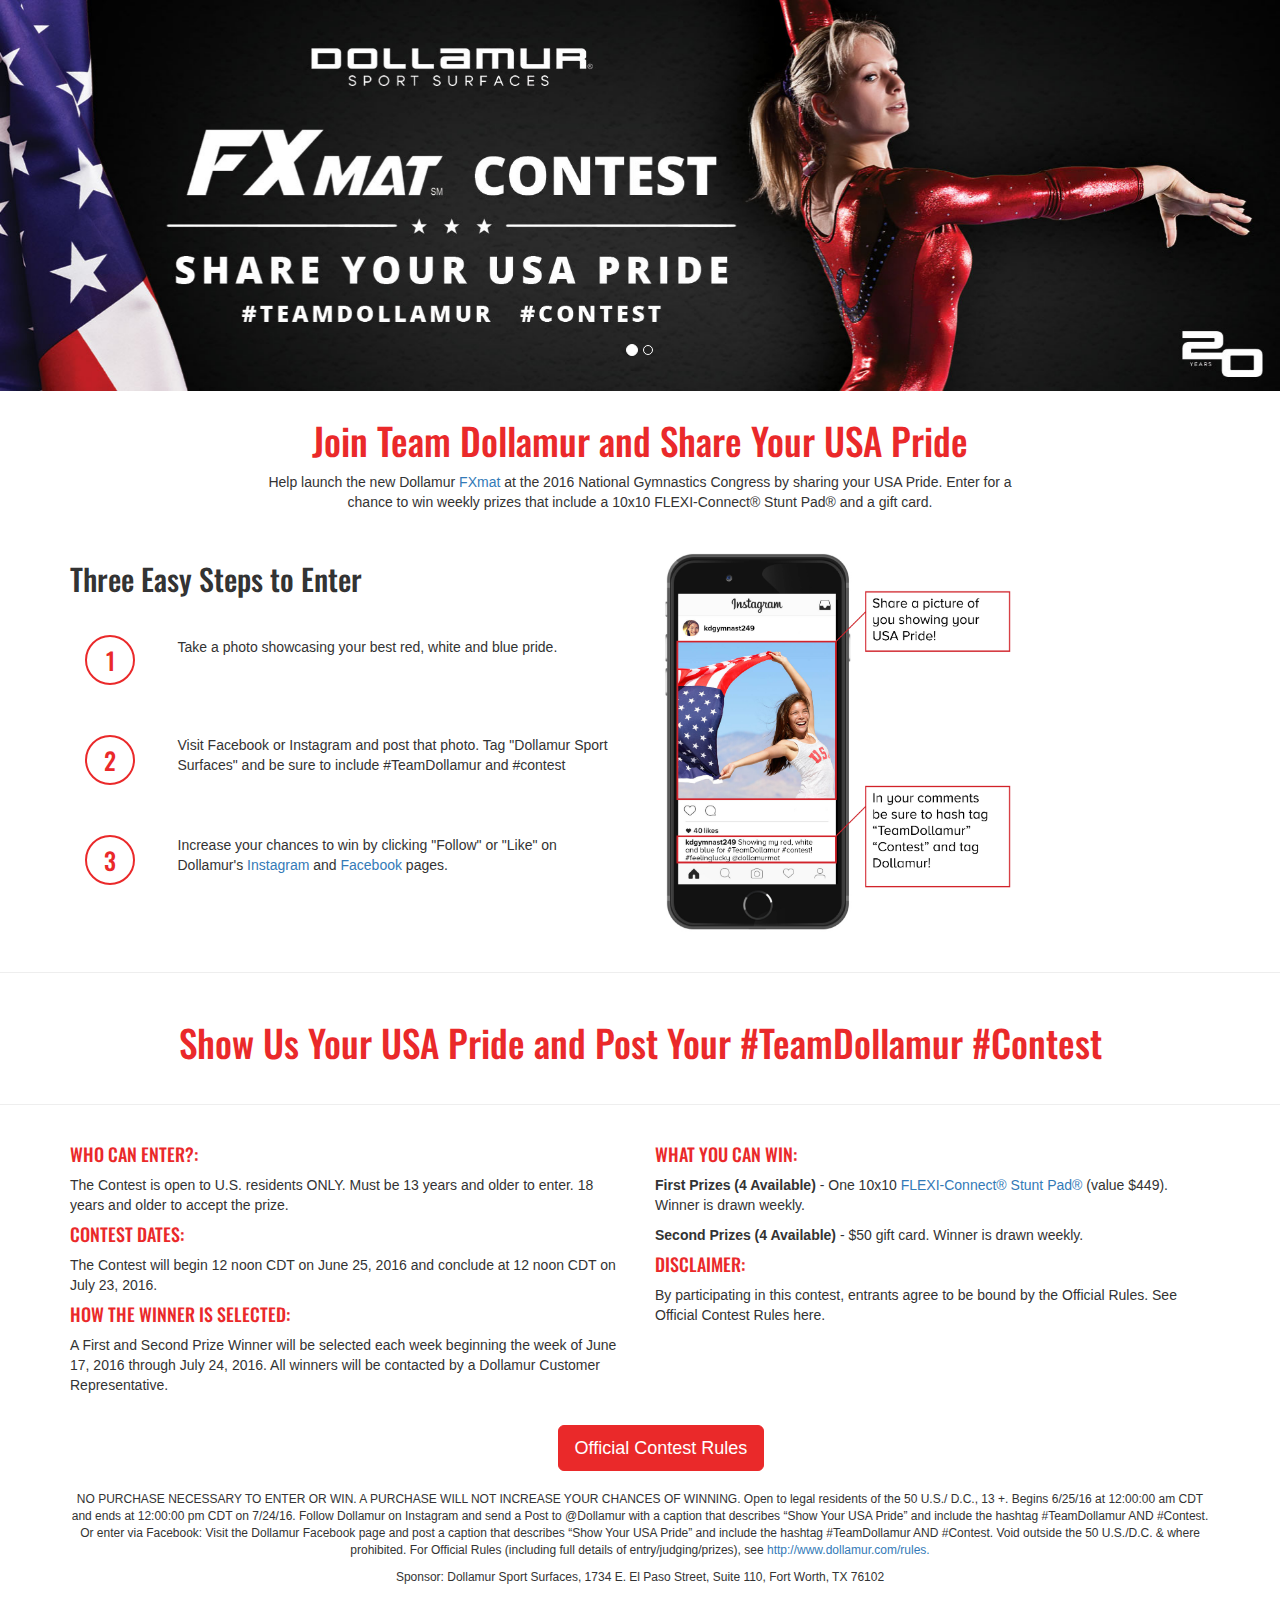
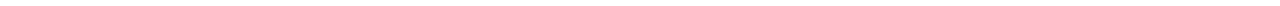
==== index.html @ a822431b "pagination and media query" ====
<!DOCTYPE html>
	<head>
		<html lang="en">
		<meta http-equiv="X-UA-Compatible" content="IE=edge">
		<meta name="viewport" content="width=device-width, initial-scale=1, maximum-scale=1, user-scalable=no">
		<meta name="description" content="FXMat Gymnastics Contest by Dollamur. Each week one lucky contestant will win a Flexi Mat">
		<title>Help Launch the new FXmat| Dollamur</title>
		
		<link href='https://fonts.googleapis.com/css?family=Oswald:400,700' rel='stylesheet' type='text/css'>
		<link rel="stylesheet" href="https://maxcdn.bootstrapcdn.com/bootstrap/3.3.6/css/bootstrap.min.css">
		<link rel="stylesheet" type="text/css" href="css/style.css">
	</head>

	<body>

		<header> 
			<!-- Banner Image -->
			<div id="carousel-example-generic" class="carousel slide" data-ride="carousel">
				
				<!-- Indicators -->
			  	<ol class="carousel-indicators"> 
			    	<li data-target="#carousel-example-generic" data-slide-to="0" class="active"></li>
			    	<li data-target="#carousel-example-generic" data-slide-to="1"></li>
			  	</ol>
			  	<!-- End Indicators --> 

			  	<!-- Wrapper for slides -->
			  	<div class="carousel-inner" role="listbox"> 
			    	<div class="item active">
			      	<img data-src="images/Dollamur-FXMat-Hero.jpeg" alt="Dollamur - FXMat Contest - Share Your USA Pride" src="images/Dollamur-FXMat-Hero.jpeg" class="img-responsive" data-holder-render="true">
			      	<div class="carousel-caption"></div>
			    	</div>

			    	<div class="item">
			      	<img data-src="images/Dollamur-FXMat-Hero.jpeg" alt="Dollamur - FXMat Contest - Share Your USA Pride" src="images/Dollamur-FXMat-Hero-2.jpeg" class="img-responsive" data-holder-render="true">
			      	<div class="carousel-caption"></div>
			    	</div>
				</div> 
				<!-- End Wrapper for slides -->
			
				<!-- Controls -->
				<!-- <a class="left carousel-control" href="#carousel-example-generic" role="button" data-slide="prev">
			    	<span class="glyphicon glyphicon-chevron-left" aria-hidden="true"></span>
			    	<span class="sr-only">Previous</span>
			  		</a>
				<a class="right carousel-control" href="#carousel-example-generic" role="button" data-slide="next">
					<span class="glyphicon glyphicon-chevron-right" aria-hidden="true"></span>
				    <span class="sr-only">Next</span>
				</a> -->
				<!-- End Controls -->

			</div>
			
		</header>

		<!-- Title & Intro -->
		<section> 
			<div class="container">
				<div class="row">
					<h1 class="text-center">Join Team Dollamur and Share Your USA Pride</h1>
				</div>
				<div class="row">
					<div class="col-md-2"></div>
					<div class="col-md-8">
						<p class="text-center">Help launch the new Dollamur <a href="http://www.dollamur.com/gymnastics/fxmat" target="_blank">FXmat</a> at the 2016 National Gymnastics Congress by sharing your USA Pride. Enter for a chance to win weekly prizes that include a 10x10 FLEXI-Connect® Stunt Pad® and a gift card.</p>
					</div>
					<div class="col-md-2"></div>
				</div>
			</div>
		</section>
		<!-- End Title -->

		<!-- Steps & Example Post -->
		<section> 
			<div class="container">
				<div class="row">
					<div class="col-md-6">
						<!-- <h2>Steps</h2> -->
						<h2>Three Easy Steps to Enter</h2>
						<div class="row buff">
							<div class="col-md-2">
								<div class="circle">
									<h3 class="text-center">1</h3>
								</div>
							</div>
							<div class="col-md-10">
								<p class="steps-content">Take a photo showcasing your best red, white and blue pride.</p>
							</div>
						</div>
						<div class="row buff">
							<div class="col-md-2">
								<div class="circle">
									<h3 class="text-center">2</h3>
								</div>
							</div>
							<div class="col-md-10">
								<p>Visit Facebook or Instagram and post that photo. Tag "Dollamur Sport Surfaces" and be sure to include #TeamDollamur and #contest</p>
							</div>
						</div>
						<div class="row buff">
							<div class="col-md-2">
								<div class="circle">
									<h3 class="text-center">3</h3>
								</div>
							</div>
							<div class="col-md-10">
								<p>Increase your chances to win by clicking "Follow" or "Like" on Dollamur's <a href="https://www.instagram.com/dollamurmats" target="_blank">Instagram</a> and <a href="https://www.facebook.com/Dollamur" target="_blank">Facebook</a> pages.</p>
							</div>
						</div>

					</div>
					<div class="col-md-6">
						<!-- <h2>Example Post</h2> -->
						<img src="images/Dollamur-FXMat-Instagram-Example-Callout.jpeg" alt="Example Instagram Post - Dollamur" class="img-responsive">
					</div>

				</div>
			</div>
		</section> 
		<!-- End Steps & Example Post -->

		<hr>

		<!-- Title & Instagram -->
		<section> 
			<div class="container">
				<div class="row">
					<h1 class="text-center">Show Us Your USA Pride and Post Your #TeamDollamur #Contest</h1>
				</div>
				<div class="row">
					<!-- LightWidget WIDGET -->
					<!-- <script src="http://lightwidget.com/widgets/lightwidget.js"></script> -->
					<!-- <iframe src="http://lightwidget.com/widgets/e1f8e03f7d71503ab2bb5f671f426909.html" id="lightwidget_e1f8e03f7d" name="lightwidget_e1f8e03f7d"  scrolling="no" allowtransparency="true" class="lightwidget-widget" style="width: 100%; border: 0; overflow: hidden;"></iframe> -->
				</div>
			</div>

		</section> 
		<!-- End Title & Instagram -->

		<hr>

		<!-- Contest Info -->
		<section> 
			<div class="container">
				<div class="row">
					<div class="col-md-6">
						<h4>WHO CAN ENTER?:</h4>

						<p>The Contest is open to U.S. residents ONLY. Must be 13 years and older to enter. 18 years and older to accept the prize.</p>

						<h4>CONTEST DATES:</h4>

						<p>The Contest will begin 12 noon CDT on June 25, 2016 and conclude at 12 noon CDT on July 23, 2016.</p>

						<h4>HOW THE WINNER IS SELECTED:</h4>

						<p>A First and Second Prize Winner will be selected each week beginning the week of June 17, 2016 through July 24, 2016. All winners will be contacted by a Dollamur Customer Representative.</p>

					</div>
					<div class="col-md-6">
						<h4>WHAT YOU CAN WIN:</h4>

						<p><strong>First Prizes (4 Available)</strong> - One 10x10 <a href="http://www.dollamur.com/gymnastics/flexi-connect-stunt-pad.html" target="_blank">FLEXI-Connect® Stunt Pad®</a> (value $449). Winner is drawn weekly.</p>

						<p><strong>Second Prizes (4 Available)</strong> - $50 gift card. Winner is drawn weekly.</p>

						<h4>DISCLAIMER:</h4>

						<p>By participating in this contest, entrants agree to be bound by the Official Rules. See Official Contest Rules here.</p>

					</div>
				</div>
			</div>
		</section> 
		<!-- End Contest Info -->

		<!-- Legal -->
		<section> 
			<div class="container">
				<div class="row">
					<div class="col-md-12 col-md-offset-5">
						<a class="btn btn-primary btn-lg" href="rules.html" role="button">Official Contest Rules</a>
					</div>
				</div>
				<br>
				<p class="text-center legal">NO PURCHASE NECESSARY TO ENTER OR WIN. A PURCHASE WILL NOT INCREASE YOUR CHANCES OF WINNING. Open to legal residents of the 50 U.S./ D.C., 13 +. Begins 6/25/16 at 12:00:00 am CDT and ends at 12:00:00 pm CDT on 7/24/16. Follow Dollamur on Instagram and send a Post to @Dollamur with a caption that describes “Show Your USA Pride” and include the hashtag #TeamDollamur AND #Contest. Or enter via Facebook: Visit the Dollamur Facebook page and post a caption that describes “Show Your USA Pride” and include the hashtag #TeamDollamur AND #Contest. Void outside the 50 U.S./D.C. &amp; where prohibited. For Official Rules (including full details of entry/judging/prizes), see <a href="rules.html">http://www.dollamur.com/rules.</a></p>

				<p class="text-center legal">Sponsor: Dollamur Sport Surfaces, 1734 E. El Paso Street, Suite 110, Fort Worth, TX 76102</p>
			</div>

		</section> 
		<!-- End Legal -->

		<script src="https://ajax.googleapis.com/ajax/libs/jquery/1.11.3/jquery.min.js"></script>
		<script src="https://maxcdn.bootstrapcdn.com/bootstrap/3.3.6/js/bootstrap.min.js"></script>
	</body>

</html>
---- css/style.css ----
/* Style Sheet for Dollamur FXMat Contest Landing Page */
/* Buffalo.Agency */

html {
	font-size: 16px;
}
body {
	font-family: 'Arial', 'Helvetica', sans-serif;
}
h1, h2, h3, h4, h5, h6 {
	font-family: 'Oswald', 'georgia', sans-serif;
}
h1 {
	font-size: 2.66em;
	color: #ea292a;
}
h3 {
	color: #ea292a;
	margin-top: 10px;
}
h4 {
	color: #ea292a;
}
section {
	padding: 10px 0;
}
.legal {
	font-size: 12px;
}
.circle {
	width: 50px;
	height: 50px;
	border: 2px solid #ea292a;
	border-radius: 50%;
	margin-bottom: 10px;
}
.buff {
	margin: 40px 0;
}
.steps-content {
	line-height: 1.75;
}
.col-md-6 > img {
	height: 400px;
	width: auto;
}
.btn {
	border-color: #ea292a;
	background-color: #ea292a;
}

.btn:hover {
	border-color: #f06768;
	background-color: #f06768;
}

@media screen and (max-width: 767px) {

	h1 {
		font-size: 2.45em;
		color: #ea292a;
	}

	.carousel-indicators {
		display: none;
	}

}
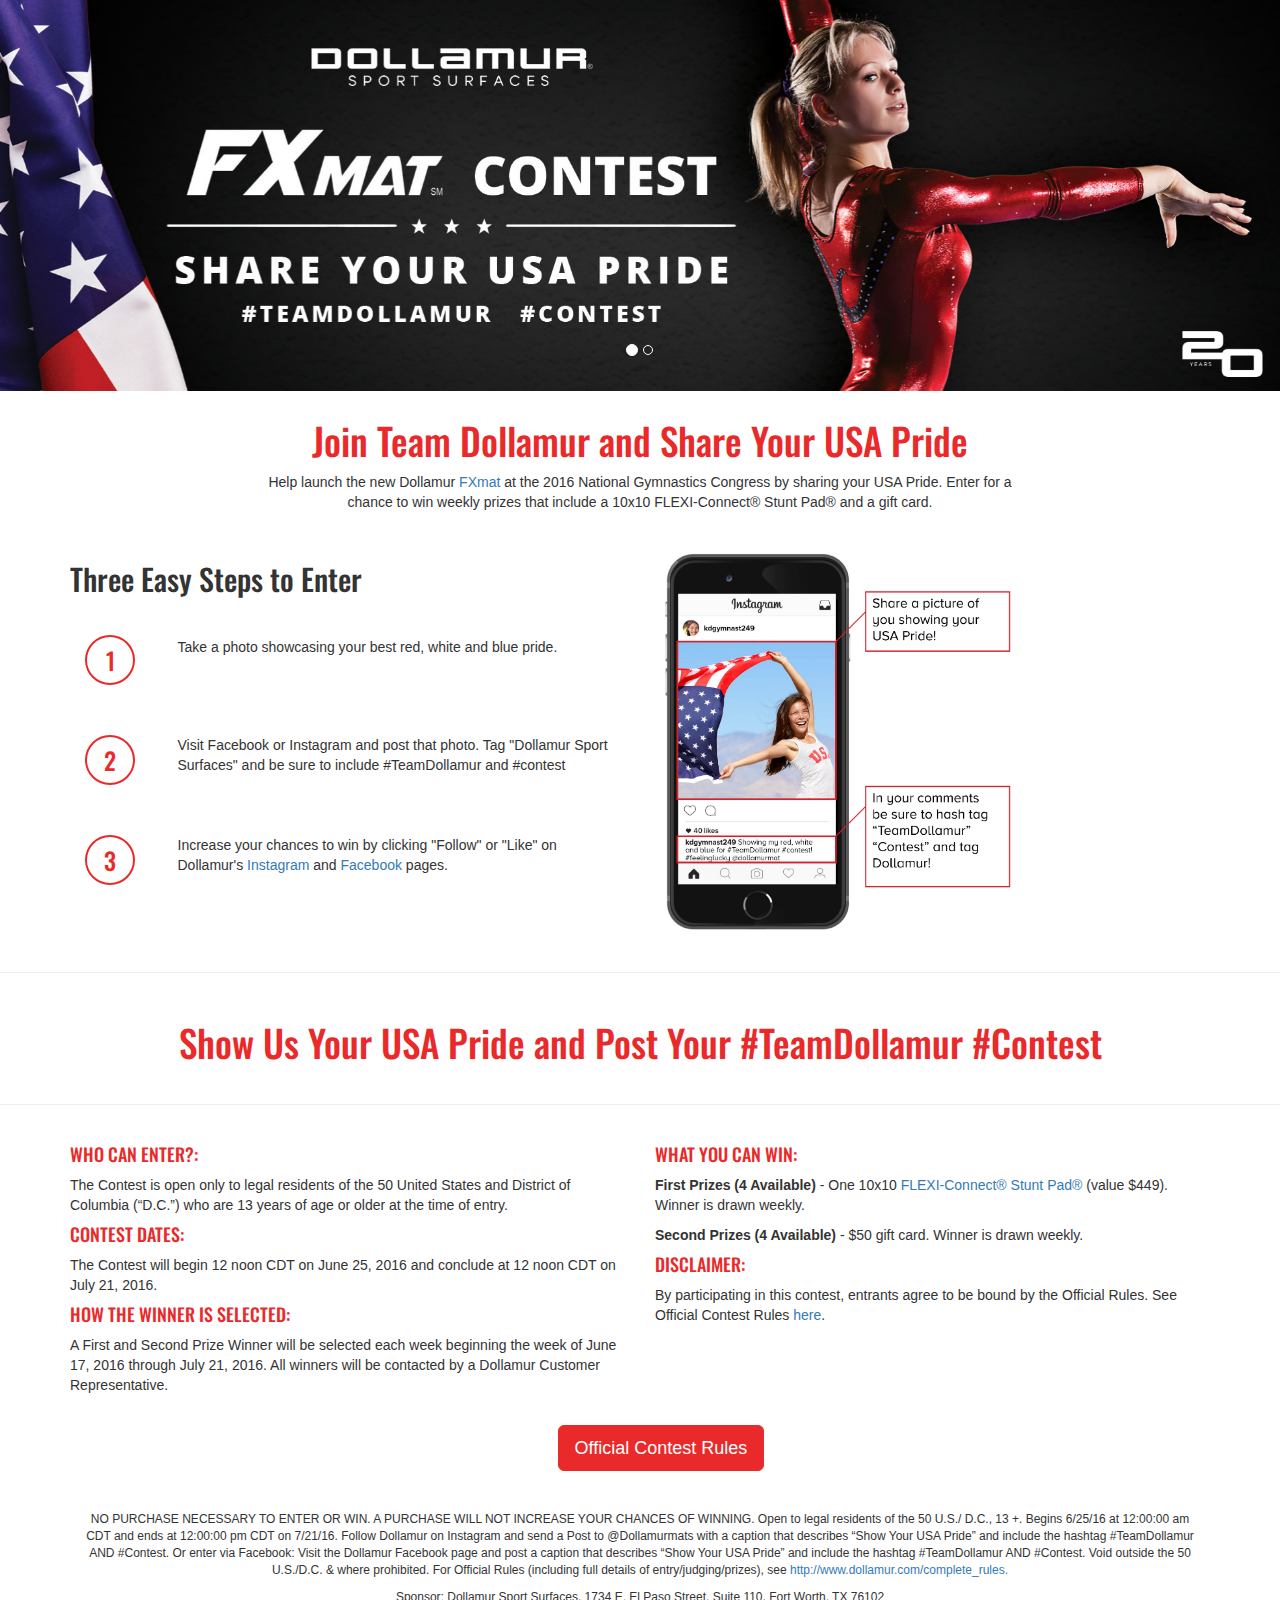
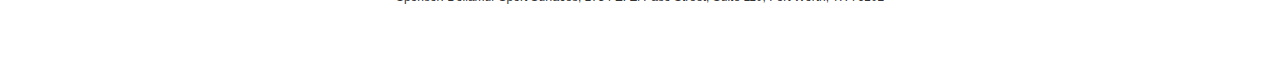
==== commit c2feda09: "4th Int" ====
--- a/index.html
+++ b/index.html
@@ -9,6 +9,24 @@
 		<link href='https://fonts.googleapis.com/css?family=Oswald:400,700' rel='stylesheet' type='text/css'>
 		<link rel="stylesheet" href="https://maxcdn.bootstrapcdn.com/bootstrap/3.3.6/css/bootstrap.min.css">
 		<link rel="stylesheet" type="text/css" href="css/style.css">
+		<!-- BEGIN GOOGLE ANALYTICS CODEs -->
+		<script type="text/javascript">
+		//<![CDATA[
+		    var _gaq = _gaq || [];
+
+		_gaq.push(['_setAccount', 'UA-17801522-1']);
+
+		_gaq.push(['_trackPageview']);
+		    
+		    (function() {
+		        var ga = document.createElement('script'); ga.type = 'text/javascript'; ga.async = true;
+		        ga.src = ('https:' == document.location.protocol ? 'https://ssl' : 'http://www') + '.google-analytics.com/ga.js';
+		        var s = document.getElementsByTagName('script')[0]; s.parentNode.insertBefore(ga, s);
+		    })();
+
+		//]]>
+		</script>
+		<!-- END GOOGLE ANALYTICS CODE -->
 	</head>
 
 	<body>
@@ -75,8 +93,8 @@
 			<div class="container">
 				<div class="row">
 					<div class="col-md-6">
-						<!-- <h2>Steps</h2> -->
 						<h2>Three Easy Steps to Enter</h2>
+						
 						<div class="row buff">
 							<div class="col-md-2">
 								<div class="circle">
@@ -87,6 +105,8 @@
 								<p class="steps-content">Take a photo showcasing your best red, white and blue pride.</p>
 							</div>
 						</div>
+					
+					
 						<div class="row buff">
 							<div class="col-md-2">
 								<div class="circle">
@@ -97,6 +117,8 @@
 								<p>Visit Facebook or Instagram and post that photo. Tag "Dollamur Sport Surfaces" and be sure to include #TeamDollamur and #contest</p>
 							</div>
 						</div>
+					
+					
 						<div class="row buff">
 							<div class="col-md-2">
 								<div class="circle">
@@ -107,11 +129,11 @@
 								<p>Increase your chances to win by clicking "Follow" or "Like" on Dollamur's <a href="https://www.instagram.com/dollamurmats" target="_blank">Instagram</a> and <a href="https://www.facebook.com/Dollamur" target="_blank">Facebook</a> pages.</p>
 							</div>
 						</div>
-
+						
 					</div>
 					<div class="col-md-6">
 						<!-- <h2>Example Post</h2> -->
-						<img src="images/Dollamur-FXMat-Instagram-Example-Callout.jpeg" alt="Example Instagram Post - Dollamur" class="img-responsive">
+						<img src="images/Dollamur-FXMat-Instagram-Example-Callout.jpeg" alt="Example Instagram Post - Dollamur" class="img-responsive example-img">
 					</div>
 
 				</div>
@@ -127,13 +149,12 @@
 				<div class="row">
 					<h1 class="text-center">Show Us Your USA Pride and Post Your #TeamDollamur #Contest</h1>
 				</div>
-				<div class="row">
-					<!-- LightWidget WIDGET -->
-					<!-- <script src="http://lightwidget.com/widgets/lightwidget.js"></script> -->
-					<!-- <iframe src="http://lightwidget.com/widgets/e1f8e03f7d71503ab2bb5f671f426909.html" id="lightwidget_e1f8e03f7d" name="lightwidget_e1f8e03f7d"  scrolling="no" allowtransparency="true" class="lightwidget-widget" style="width: 100%; border: 0; overflow: hidden;"></iframe> -->
-				</div>
-			</div>
-
+				<!-- LightWidget WIDGET -->
+				<!-- <div class="row">
+					<script src="http://lightwidget.com/widgets/lightwidget.js"></script>
+					<iframe src="http://lightwidget.com/widgets/e1f8e03f7d71503ab2bb5f671f426909.html" id="lightwidget_e1f8e03f7d" name="lightwidget_e1f8e03f7d"  scrolling="no" allowtransparency="true" class="lightwidget-widget" style="width: 100%; border: 0; overflow: hidden;"></iframe>
+				</div> -->
+			</div>
 		</section> 
 		<!-- End Title & Instagram -->
 
@@ -146,15 +167,15 @@
 					<div class="col-md-6">
 						<h4>WHO CAN ENTER?:</h4>
 
-						<p>The Contest is open to U.S. residents ONLY. Must be 13 years and older to enter. 18 years and older to accept the prize.</p>
+						<p>The Contest is open only to legal residents of the 50 United States and District of Columbia (“D.C.”) who are 13 years of age or older at the time of entry.</p>
 
 						<h4>CONTEST DATES:</h4>
 
-						<p>The Contest will begin 12 noon CDT on June 25, 2016 and conclude at 12 noon CDT on July 23, 2016.</p>
+						<p>The Contest will begin 12 noon CDT on June 25, 2016 and conclude at 12 noon CDT on July 21, 2016.</p>
 
 						<h4>HOW THE WINNER IS SELECTED:</h4>
 
-						<p>A First and Second Prize Winner will be selected each week beginning the week of June 17, 2016 through July 24, 2016. All winners will be contacted by a Dollamur Customer Representative.</p>
+						<p>A First and Second Prize Winner will be selected each week beginning the week of June 17, 2016 through July 21, 2016. All winners will be contacted by a Dollamur Customer Representative.</p>
 
 					</div>
 					<div class="col-md-6">
@@ -166,7 +187,7 @@
 
 						<h4>DISCLAIMER:</h4>
 
-						<p>By participating in this contest, entrants agree to be bound by the Official Rules. See Official Contest Rules here.</p>
+						<p>By participating in this contest, entrants agree to be bound by the Official Rules. See Official Contest Rules <a href="http://dollamur.com/fxmat/complete_rules.html" target="_blank">here</a>.</p>
 
 					</div>
 				</div>
@@ -179,13 +200,17 @@
 			<div class="container">
 				<div class="row">
 					<div class="col-md-12 col-md-offset-5">
-						<a class="btn btn-primary btn-lg" href="rules.html" role="button">Official Contest Rules</a>
-					</div>
-				</div>
-				<br>
-				<p class="text-center legal">NO PURCHASE NECESSARY TO ENTER OR WIN. A PURCHASE WILL NOT INCREASE YOUR CHANCES OF WINNING. Open to legal residents of the 50 U.S./ D.C., 13 +. Begins 6/25/16 at 12:00:00 am CDT and ends at 12:00:00 pm CDT on 7/24/16. Follow Dollamur on Instagram and send a Post to @Dollamur with a caption that describes “Show Your USA Pride” and include the hashtag #TeamDollamur AND #Contest. Or enter via Facebook: Visit the Dollamur Facebook page and post a caption that describes “Show Your USA Pride” and include the hashtag #TeamDollamur AND #Contest. Void outside the 50 U.S./D.C. &amp; where prohibited. For Official Rules (including full details of entry/judging/prizes), see <a href="rules.html">http://www.dollamur.com/rules.</a></p>
-
-				<p class="text-center legal">Sponsor: Dollamur Sport Surfaces, 1734 E. El Paso Street, Suite 110, Fort Worth, TX 76102</p>
+						<a class="btn btn-primary btn-lg" href="http://dollamur.com/fxmat/complete_rules.html" target="_blank" role="button">Official Contest Rules</a>
+					</div>
+				</div>
+				<div class="row buff">
+					<div class="col-md-12">
+						<p class="text-center legal">NO PURCHASE NECESSARY TO ENTER OR WIN. A PURCHASE WILL NOT INCREASE YOUR CHANCES OF WINNING. Open to legal residents of the 50 U.S./ D.C., 13 +. Begins 6/25/16 at 12:00:00 am CDT and ends at 12:00:00 pm CDT on 7/21/16. Follow Dollamur on Instagram and send a Post to @Dollamurmats with a caption that describes “Show Your USA Pride” and include the hashtag #TeamDollamur AND #Contest. Or enter via Facebook: Visit the Dollamur Facebook page and post a caption that describes “Show Your USA Pride” and include the hashtag #TeamDollamur AND #Contest. Void outside the 50 U.S./D.C. &amp; where prohibited. For Official Rules (including full details of entry/judging/prizes), see <a href="http://dollamur.com/fxmat/complete_rules.html" target="_blank">http://www.dollamur.com/complete_rules.</a></p>
+
+						<p class="text-center legal">Sponsor: Dollamur Sport Surfaces, 1734 E. El Paso Street, Suite 110, Fort Worth, TX 76102</p>
+
+					</div>
+				</div>
 			</div>
 
 		</section> 
--- a/css/style.css
+++ b/css/style.css
@@ -6,6 +6,7 @@
 }
 body {
 	font-family: 'Arial', 'Helvetica', sans-serif;
+	overflow-x: hidden;
 }
 h1, h2, h3, h4, h5, h6 {
 	font-family: 'Oswald', 'georgia', sans-serif;
@@ -65,4 +66,16 @@
 		display: none;
 	}
 
+	.container {
+		text-align: center;
+	}
+
+	.circle {
+		margin: 10px auto;
+	}
+
+	.example-img {
+		margin: 0 auto;
+	}
+
 }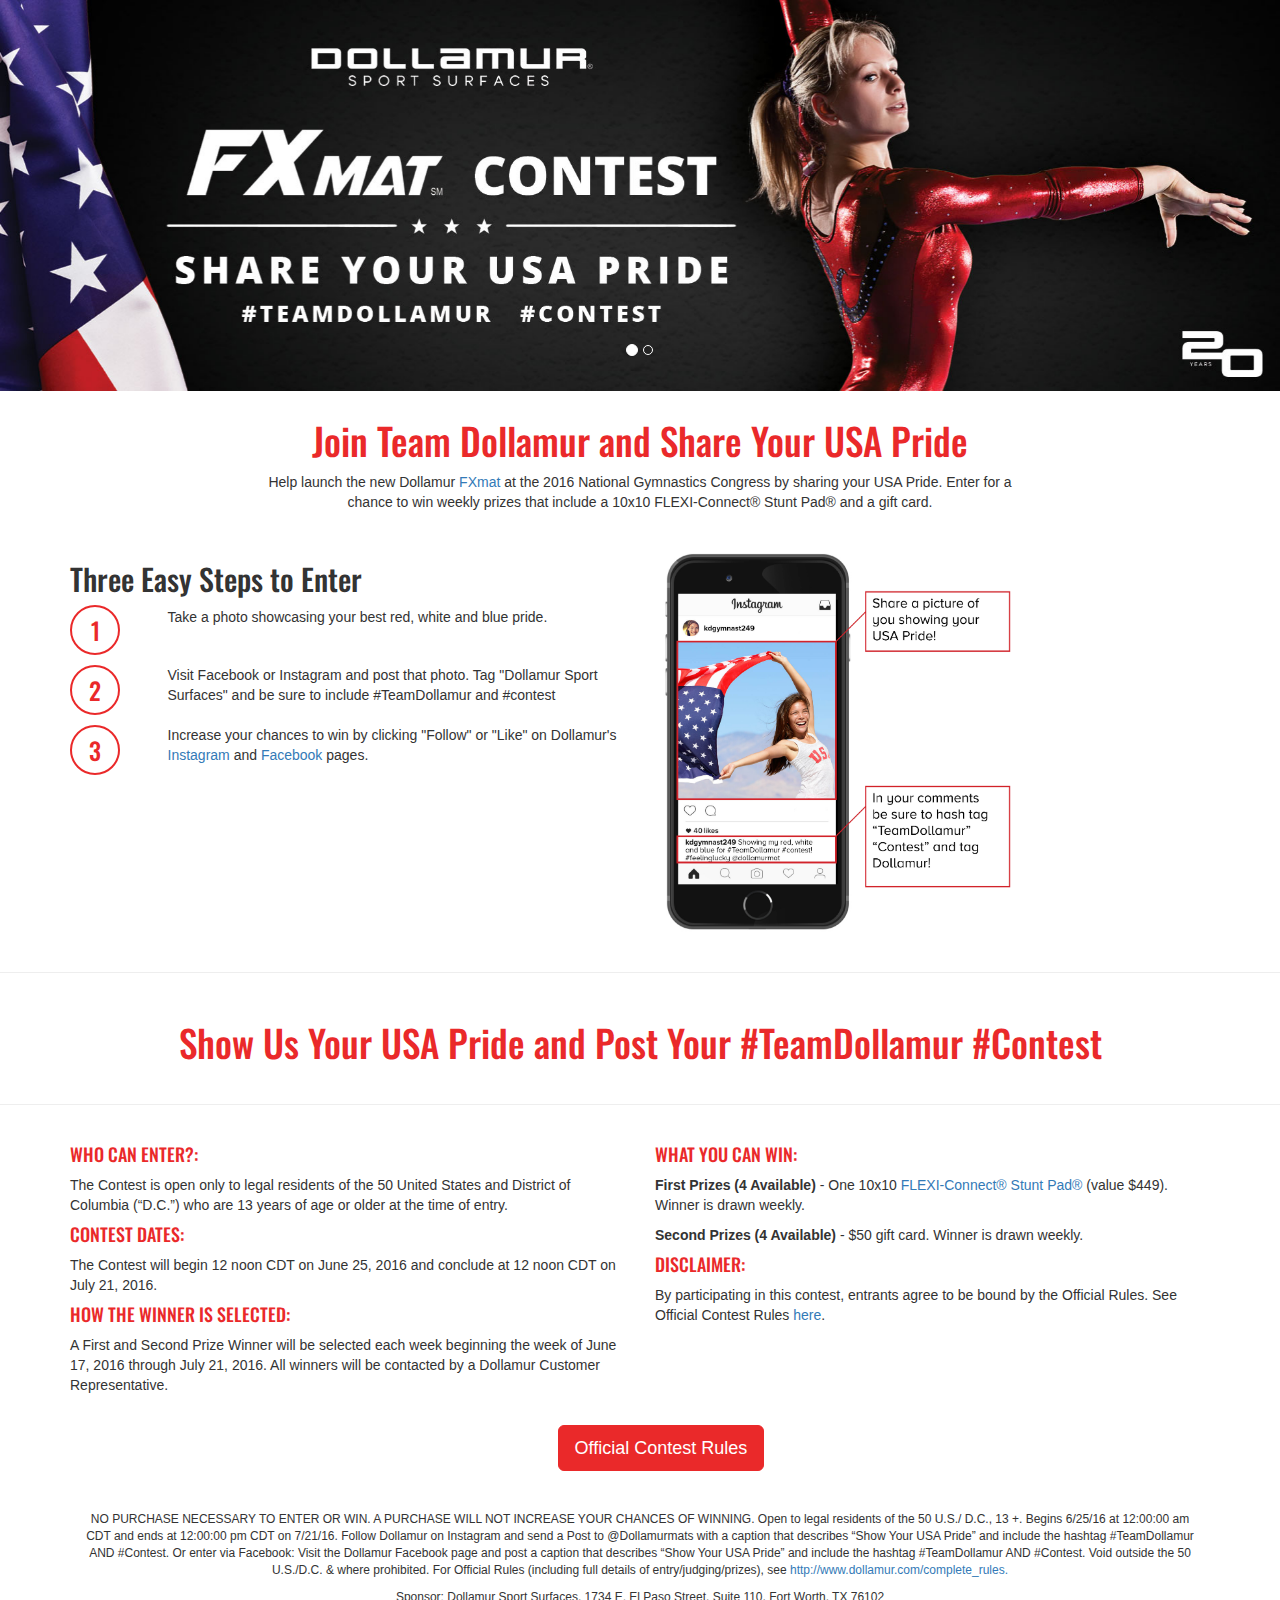
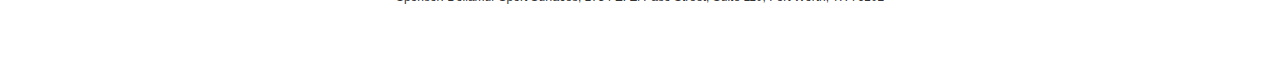
==== commit bb259bb5: "5th Init" ====
--- a/index.html
+++ b/index.html
@@ -95,7 +95,7 @@
 					<div class="col-md-6">
 						<h2>Three Easy Steps to Enter</h2>
 						
-						<div class="row buff">
+						<div class="row">
 							<div class="col-md-2">
 								<div class="circle">
 									<h3 class="text-center">1</h3>
@@ -107,7 +107,7 @@
 						</div>
 					
 					
-						<div class="row buff">
+						<div class="row">
 							<div class="col-md-2">
 								<div class="circle">
 									<h3 class="text-center">2</h3>
@@ -119,7 +119,7 @@
 						</div>
 					
 					
-						<div class="row buff">
+						<div class="row">
 							<div class="col-md-2">
 								<div class="circle">
 									<h3 class="text-center">3</h3>
@@ -133,7 +133,7 @@
 					</div>
 					<div class="col-md-6">
 						<!-- <h2>Example Post</h2> -->
-						<img src="images/Dollamur-FXMat-Instagram-Example-Callout.jpeg" alt="Example Instagram Post - Dollamur" class="img-responsive example-img">
+						<img class="img-responsive example-img" src="images/Dollamur-FXMat-Instagram-Example-Callout.jpeg" alt="Example Instagram Post - Dollamur" >
 					</div>
 
 				</div>
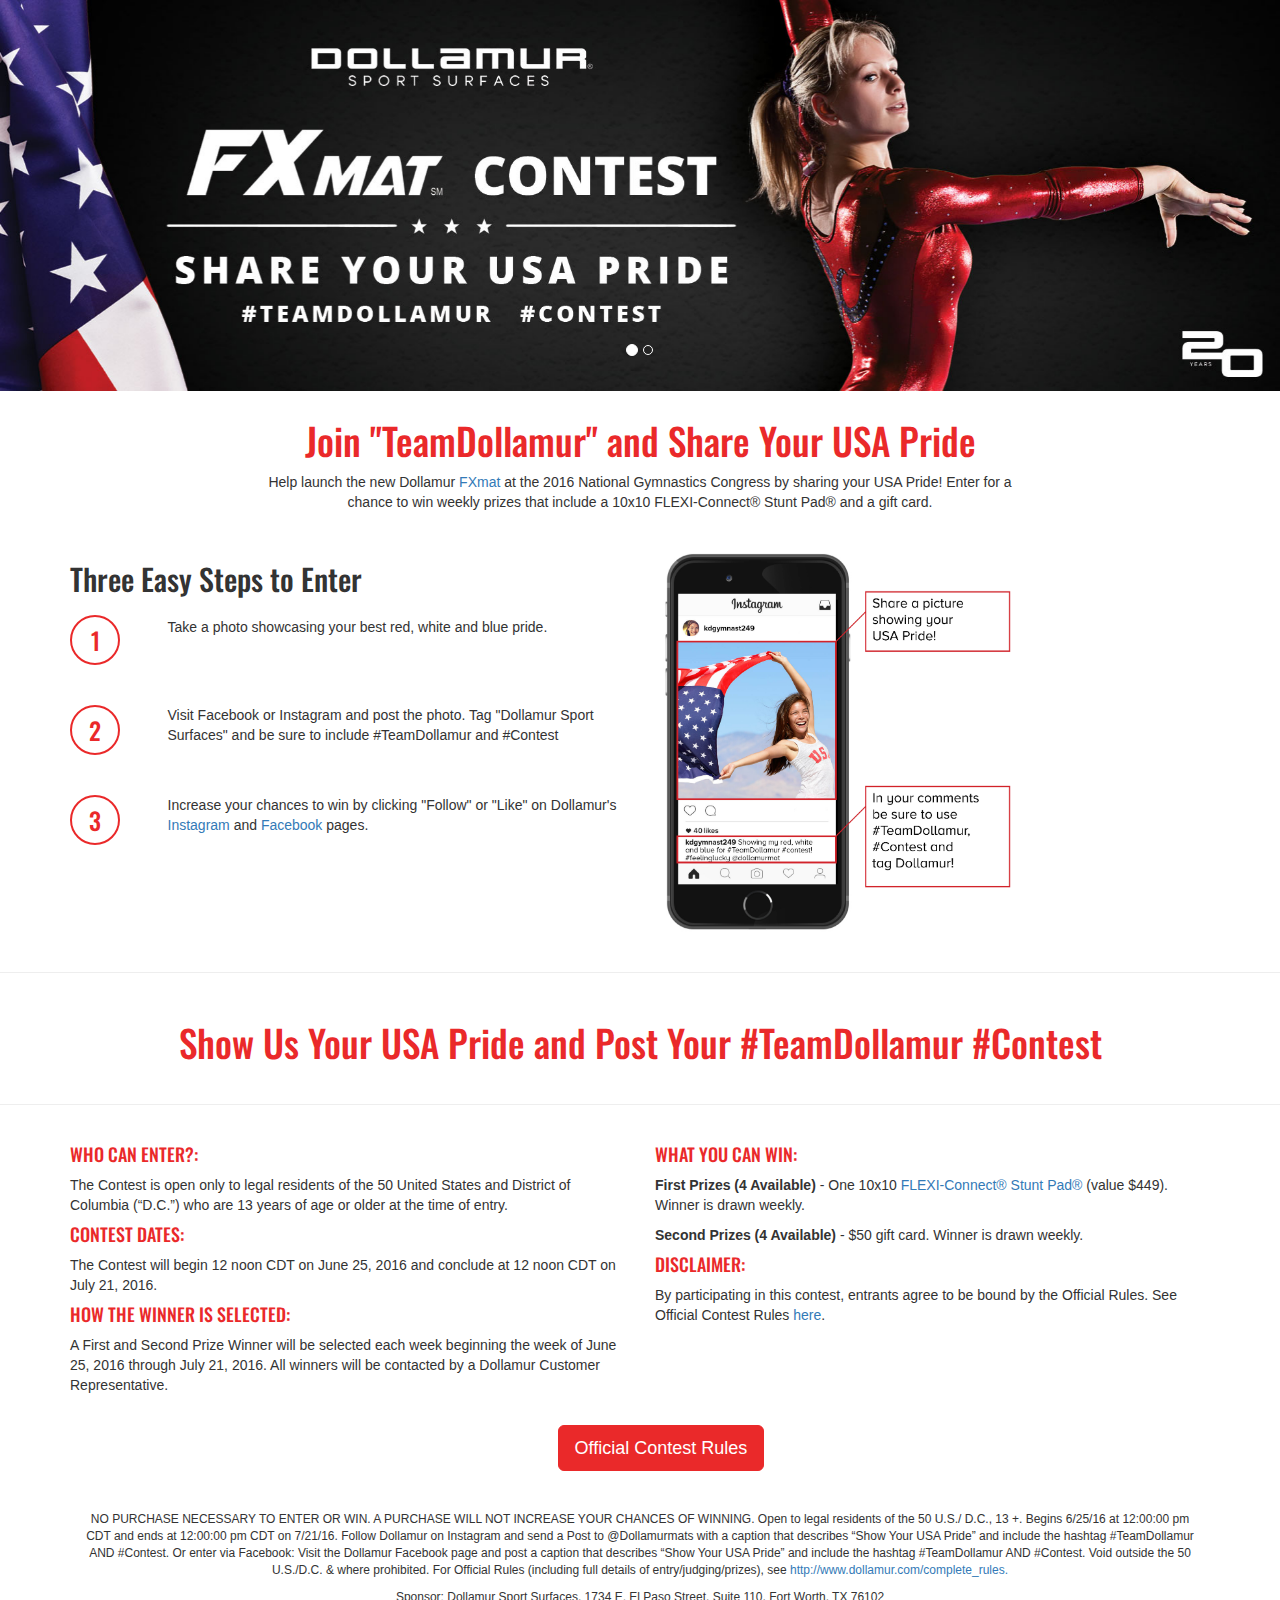
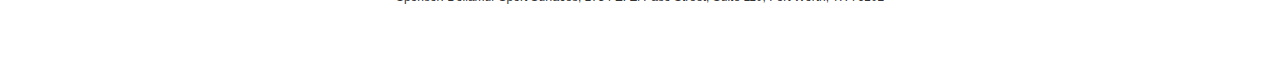
==== commit 48414664: "Add margin" ====
--- a/index.html
+++ b/index.html
@@ -75,12 +75,12 @@
 		<section> 
 			<div class="container">
 				<div class="row">
-					<h1 class="text-center">Join Team Dollamur and Share Your USA Pride</h1>
+					<h1 class="text-center">Join "TeamDollamur" and Share Your USA Pride</h1>
 				</div>
 				<div class="row">
 					<div class="col-md-2"></div>
 					<div class="col-md-8">
-						<p class="text-center">Help launch the new Dollamur <a href="http://www.dollamur.com/gymnastics/fxmat" target="_blank">FXmat</a> at the 2016 National Gymnastics Congress by sharing your USA Pride. Enter for a chance to win weekly prizes that include a 10x10 FLEXI-Connect® Stunt Pad® and a gift card.</p>
+						<p class="text-center">Help launch the new Dollamur <a href="http://www.dollamur.com/gymnastics/fxmat" target="_blank">FXmat</a> at the 2016 National Gymnastics Congress by sharing your USA Pride! Enter for a chance to win weekly prizes that include a 10x10 FLEXI-Connect® Stunt Pad® and a gift card.</p>
 					</div>
 					<div class="col-md-2"></div>
 				</div>
@@ -114,7 +114,7 @@
 								</div>
 							</div>
 							<div class="col-md-10">
-								<p>Visit Facebook or Instagram and post that photo. Tag "Dollamur Sport Surfaces" and be sure to include #TeamDollamur and #contest</p>
+								<p>Visit Facebook or Instagram and post the photo. Tag "Dollamur Sport Surfaces" and be sure to include #TeamDollamur and #Contest</p>
 							</div>
 						</div>
 					
@@ -175,7 +175,7 @@
 
 						<h4>HOW THE WINNER IS SELECTED:</h4>
 
-						<p>A First and Second Prize Winner will be selected each week beginning the week of June 17, 2016 through July 21, 2016. All winners will be contacted by a Dollamur Customer Representative.</p>
+						<p>A First and Second Prize Winner will be selected each week beginning the week of June 25, 2016 through July 21, 2016. All winners will be contacted by a Dollamur Customer Representative.</p>
 
 					</div>
 					<div class="col-md-6">
@@ -205,7 +205,7 @@
 				</div>
 				<div class="row buff">
 					<div class="col-md-12">
-						<p class="text-center legal">NO PURCHASE NECESSARY TO ENTER OR WIN. A PURCHASE WILL NOT INCREASE YOUR CHANCES OF WINNING. Open to legal residents of the 50 U.S./ D.C., 13 +. Begins 6/25/16 at 12:00:00 am CDT and ends at 12:00:00 pm CDT on 7/21/16. Follow Dollamur on Instagram and send a Post to @Dollamurmats with a caption that describes “Show Your USA Pride” and include the hashtag #TeamDollamur AND #Contest. Or enter via Facebook: Visit the Dollamur Facebook page and post a caption that describes “Show Your USA Pride” and include the hashtag #TeamDollamur AND #Contest. Void outside the 50 U.S./D.C. &amp; where prohibited. For Official Rules (including full details of entry/judging/prizes), see <a href="http://dollamur.com/fxmat/complete_rules.html" target="_blank">http://www.dollamur.com/complete_rules.</a></p>
+						<p class="text-center legal">NO PURCHASE NECESSARY TO ENTER OR WIN. A PURCHASE WILL NOT INCREASE YOUR CHANCES OF WINNING. Open to legal residents of the 50 U.S./ D.C., 13 +. Begins 6/25/16 at 12:00:00 pm CDT and ends at 12:00:00 pm CDT on 7/21/16. Follow Dollamur on Instagram and send a Post to @Dollamurmats with a caption that describes “Show Your USA Pride” and include the hashtag #TeamDollamur AND #Contest. Or enter via Facebook: Visit the Dollamur Facebook page and post a caption that describes “Show Your USA Pride” and include the hashtag #TeamDollamur AND #Contest. Void outside the 50 U.S./D.C. &amp; where prohibited. For Official Rules (including full details of entry/judging/prizes), see <a href="http://dollamur.com/fxmat/complete_rules.html" target="_blank">http://www.dollamur.com/complete_rules.</a></p>
 
 						<p class="text-center legal">Sponsor: Dollamur Sport Surfaces, 1734 E. El Paso Street, Suite 110, Fort Worth, TX 76102</p>
 
--- a/css/style.css
+++ b/css/style.css
@@ -15,6 +15,10 @@
 	font-size: 2.66em;
 	color: #ea292a;
 }
+h2 {
+	margin-bottom: 20px;
+}
+
 h3 {
 	color: #ea292a;
 	margin-top: 10px;
@@ -33,7 +37,7 @@
 	height: 50px;
 	border: 2px solid #ea292a;
 	border-radius: 50%;
-	margin-bottom: 10px;
+	margin-bottom: 40px;
 }
 .buff {
 	margin: 40px 0;
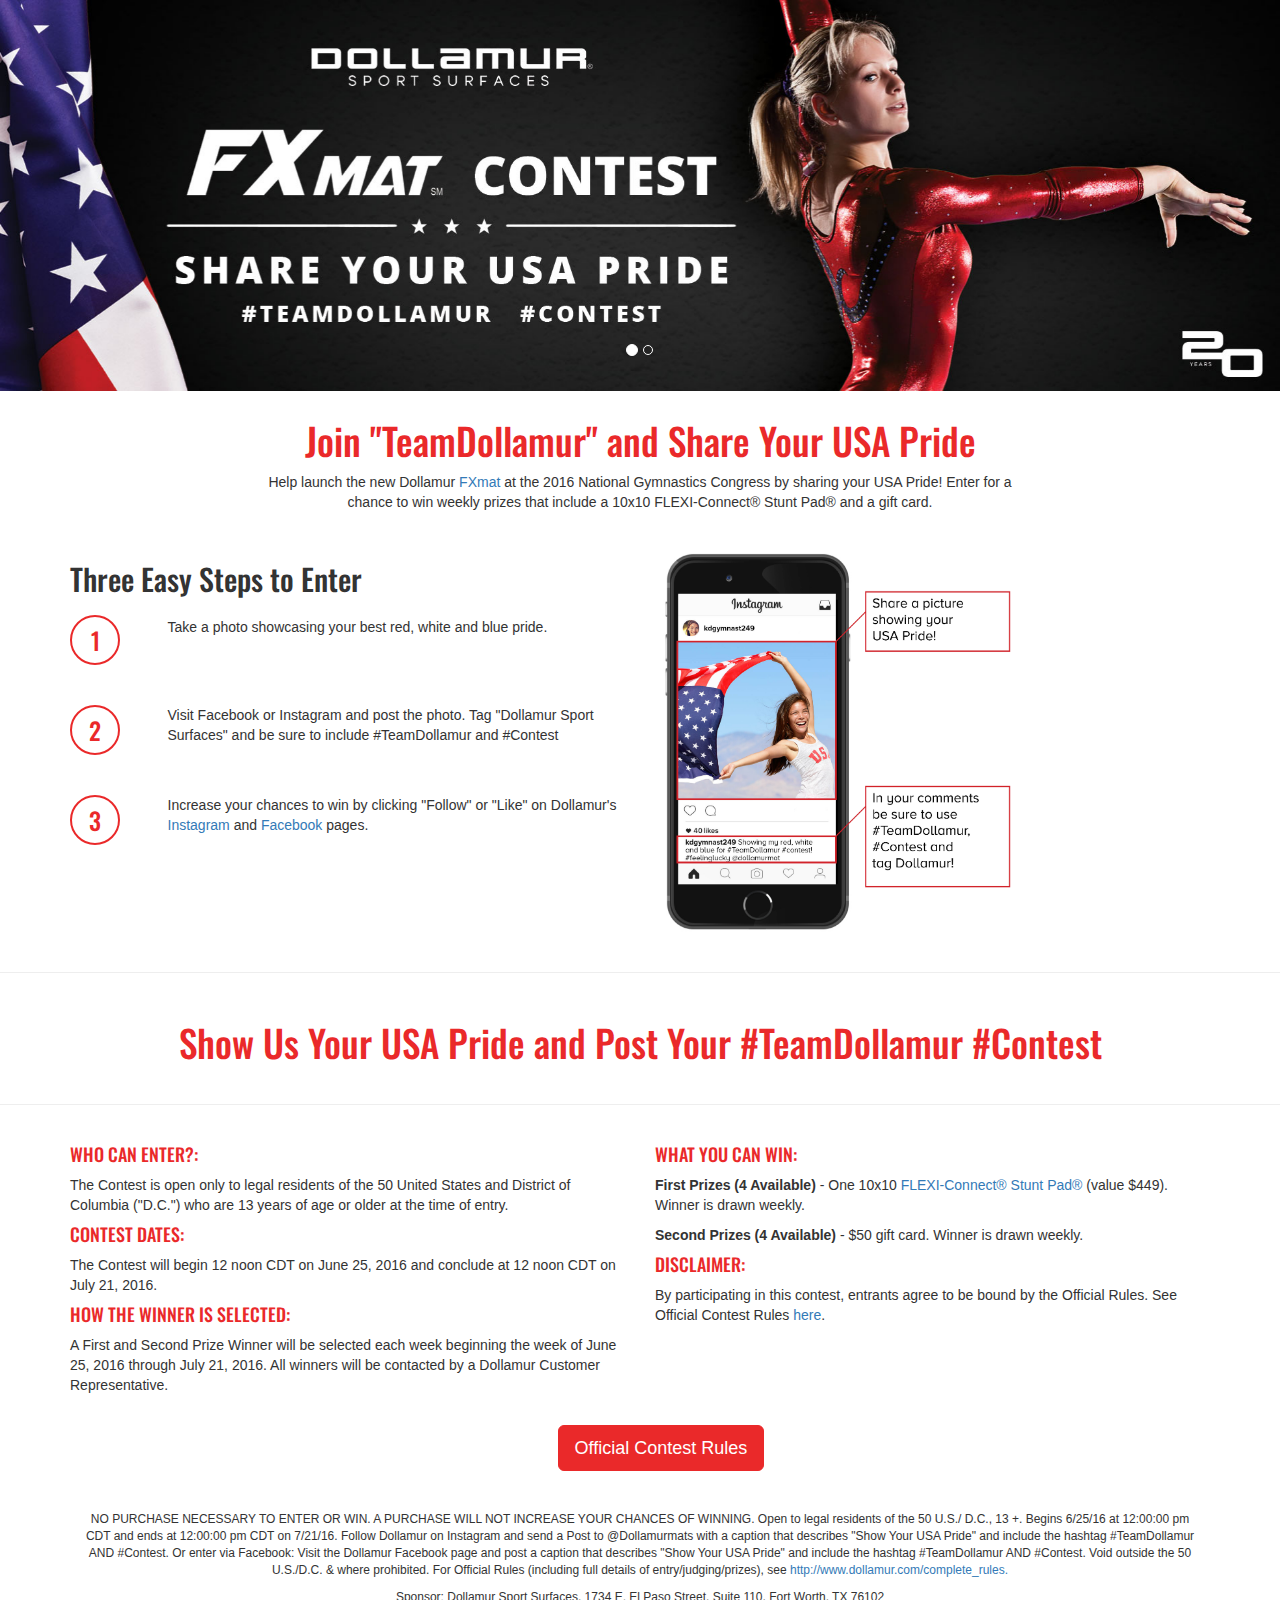
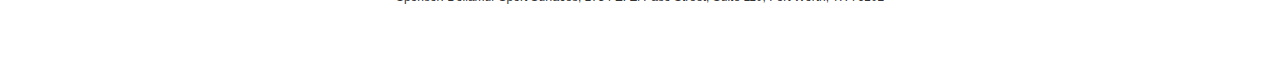
==== commit cbe5771d: "5th iteration" ====
--- a/index.html
+++ b/index.html
@@ -80,7 +80,7 @@
 				<div class="row">
 					<div class="col-md-2"></div>
 					<div class="col-md-8">
-						<p class="text-center">Help launch the new Dollamur <a href="http://www.dollamur.com/gymnastics/fxmat" target="_blank">FXmat</a> at the 2016 National Gymnastics Congress by sharing your USA Pride! Enter for a chance to win weekly prizes that include a 10x10 FLEXI-Connect® Stunt Pad® and a gift card.</p>
+						<p class="text-center">Help launch the new Dollamur <a href="http://www.dollamur.com/gymnastics/fxmat" target="_blank">FXmat</a> at the 2016 National Gymnastics Congress by sharing your USA Pride! Enter for a chance to win weekly prizes that include a 10x10 FLEXI-Connect&#174; Stunt Pad&#174; and a gift card.</p>
 					</div>
 					<div class="col-md-2"></div>
 				</div>
@@ -167,7 +167,7 @@
 					<div class="col-md-6">
 						<h4>WHO CAN ENTER?:</h4>
 
-						<p>The Contest is open only to legal residents of the 50 United States and District of Columbia (“D.C.”) who are 13 years of age or older at the time of entry.</p>
+						<p>The Contest is open only to legal residents of the 50 United States and District of Columbia ("D.C.") who are 13 years of age or older at the time of entry.</p>
 
 						<h4>CONTEST DATES:</h4>
 
@@ -181,7 +181,7 @@
 					<div class="col-md-6">
 						<h4>WHAT YOU CAN WIN:</h4>
 
-						<p><strong>First Prizes (4 Available)</strong> - One 10x10 <a href="http://www.dollamur.com/gymnastics/flexi-connect-stunt-pad.html" target="_blank">FLEXI-Connect® Stunt Pad®</a> (value $449). Winner is drawn weekly.</p>
+						<p><strong>First Prizes (4 Available)</strong> - One 10x10 <a href="http://www.dollamur.com/gymnastics/flexi-connect-stunt-pad.html" target="_blank">FLEXI-Connect&#174; Stunt Pad&#174;</a> (value $449). Winner is drawn weekly.</p>
 
 						<p><strong>Second Prizes (4 Available)</strong> - $50 gift card. Winner is drawn weekly.</p>
 
@@ -205,7 +205,7 @@
 				</div>
 				<div class="row buff">
 					<div class="col-md-12">
-						<p class="text-center legal">NO PURCHASE NECESSARY TO ENTER OR WIN. A PURCHASE WILL NOT INCREASE YOUR CHANCES OF WINNING. Open to legal residents of the 50 U.S./ D.C., 13 +. Begins 6/25/16 at 12:00:00 pm CDT and ends at 12:00:00 pm CDT on 7/21/16. Follow Dollamur on Instagram and send a Post to @Dollamurmats with a caption that describes “Show Your USA Pride” and include the hashtag #TeamDollamur AND #Contest. Or enter via Facebook: Visit the Dollamur Facebook page and post a caption that describes “Show Your USA Pride” and include the hashtag #TeamDollamur AND #Contest. Void outside the 50 U.S./D.C. &amp; where prohibited. For Official Rules (including full details of entry/judging/prizes), see <a href="http://dollamur.com/fxmat/complete_rules.html" target="_blank">http://www.dollamur.com/complete_rules.</a></p>
+						<p class="text-center legal">NO PURCHASE NECESSARY TO ENTER OR WIN. A PURCHASE WILL NOT INCREASE YOUR CHANCES OF WINNING. Open to legal residents of the 50 U.S./ D.C., 13 +. Begins 6/25/16 at 12:00:00 pm CDT and ends at 12:00:00 pm CDT on 7/21/16. Follow Dollamur on Instagram and send a Post to @Dollamurmats with a caption that describes "Show Your USA Pride" and include the hashtag #TeamDollamur AND #Contest. Or enter via Facebook: Visit the Dollamur Facebook page and post a caption that describes "Show Your USA Pride" and include the hashtag #TeamDollamur AND #Contest. Void outside the 50 U.S./D.C. &amp; where prohibited. For Official Rules (including full details of entry/judging/prizes), see <a href="http://dollamur.com/fxmat/complete_rules.html" target="_blank">http://www.dollamur.com/complete_rules.</a></p>
 
 						<p class="text-center legal">Sponsor: Dollamur Sport Surfaces, 1734 E. El Paso Street, Suite 110, Fort Worth, TX 76102</p>
 
